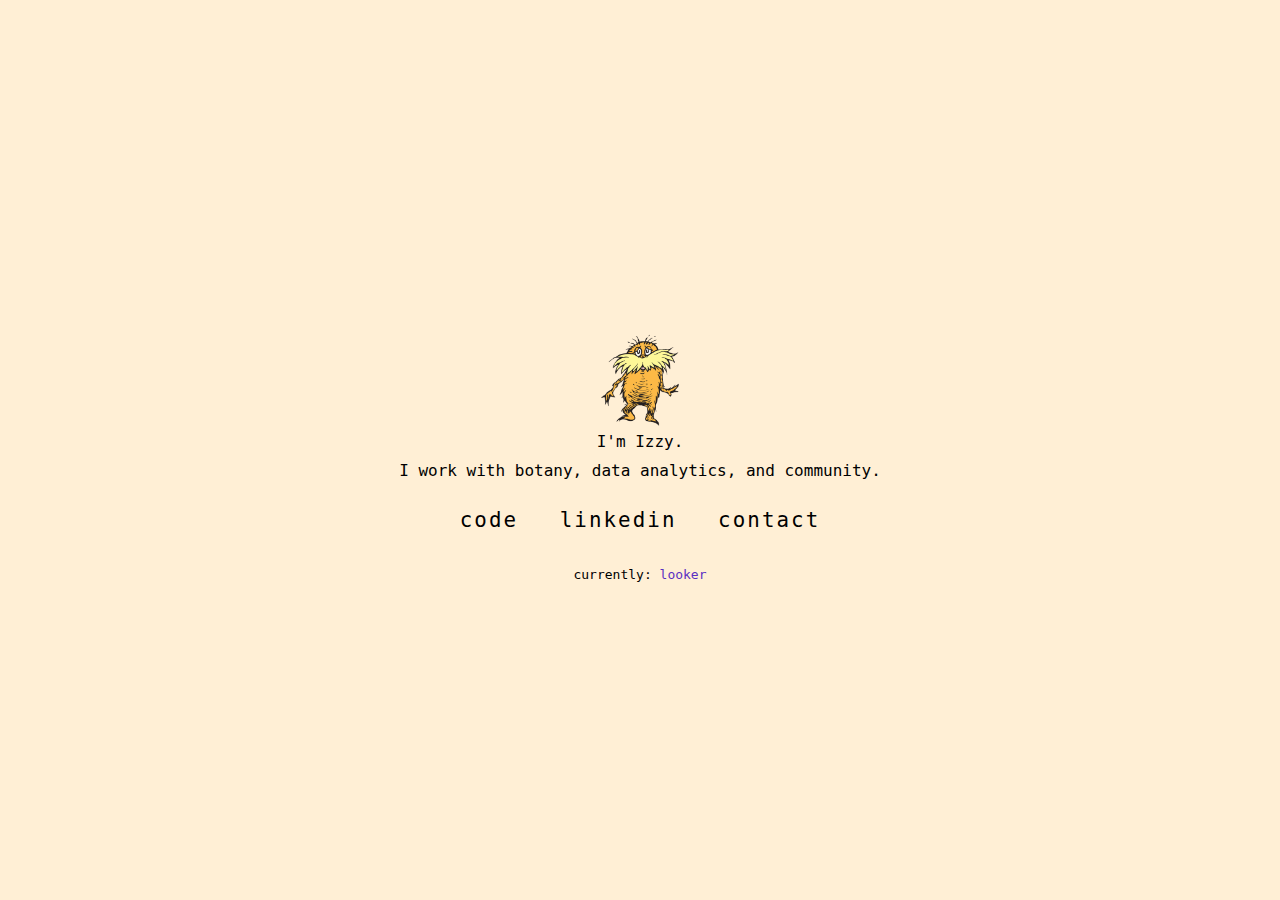
==== index.html @ 739c11a9 "first commit" ====
<head>
        <!-- Global site tag (gtag.js) - Google Analytics -->
        <script async src="https://www.googletagmanager.com/gtag/js?id=UA-156828014-2"></script>
        <script>
        window.dataLayer = window.dataLayer || [];
        function gtag(){dataLayer.push(arguments);}
        gtag('js', new Date());

        gtag('config', 'UA-156828014-2');
        </script>

        <meta charset="UTF-8">
        <link rel="stylesheet" href="styles.css">
        <meta name="viewport" content="width=device-width, initial-scale=1">
        <title>Izzy Miller</title>
</head>



<body>
        <div id="container">
                <div id="inner">
                <img src='img/lorax.png' width=10% height=auto id='profile_pic' />
                <p>I'm Izzy.</p>
                <p>I work with botany, data analytics, and community.</p>
                <ul>
                        <li><a href="https://github.com/izzymiller">code</a></li>
                        <li><a href="https://www.linkedin.com/in/izzy-miller/">linkedin</a></li>
                        <li><a href="mailto:isidoredmiller@gmail.com">contact</a></li>

                </ul>
        </div>
<div class="footer">currently: </b><font color=5A2FC2><a href="https://looker.com">looker</a></font></center>
</div>

</div>




</body></html>
---- styles.css ----
@font-face {
        font-family: monospace;
}
* { padding: 0; margin: 0; }
html,body { height: 100%; width: 100%; }
body {
        min-width: 23rem; font-family: monospace; display: table;
        background-color: papayawhip;
}
#container {
        display: table-cell; vertical-align: middle; text-align: center;
}
#inner {
        display: inline-block; padding: 1rem;
}
#inner > p {
        display: block; font-size: 1rem; padding: 0.3rem 0;
}
ul {
        display: inline-block; padding: 0.6rem 0 0.3rem 0;
}
a {
        text-decoration: none;
        color: 5A2FC2;
}

#footer {
  position: fixed;
  left: 0;
  bottom: 0;
  width: 100%;
  text-align: center;
}

li {
        list-style: none; margin: 0 0.3rem; float: left;
}
li > a {
        color: #000; font-size: 1.3rem; letter-spacing: 0.1em;
        text-decoration: none; display: block; padding: 0.9rem 1rem; align-content: center;
}
li > a:hover {
        background-color: wheat;
}

#prof {
    height: 9%;
    width: 10%;
}
#prof:hover {
    content: url('img/prof.jpg');
    height: 110px;
    width: 110px;
}
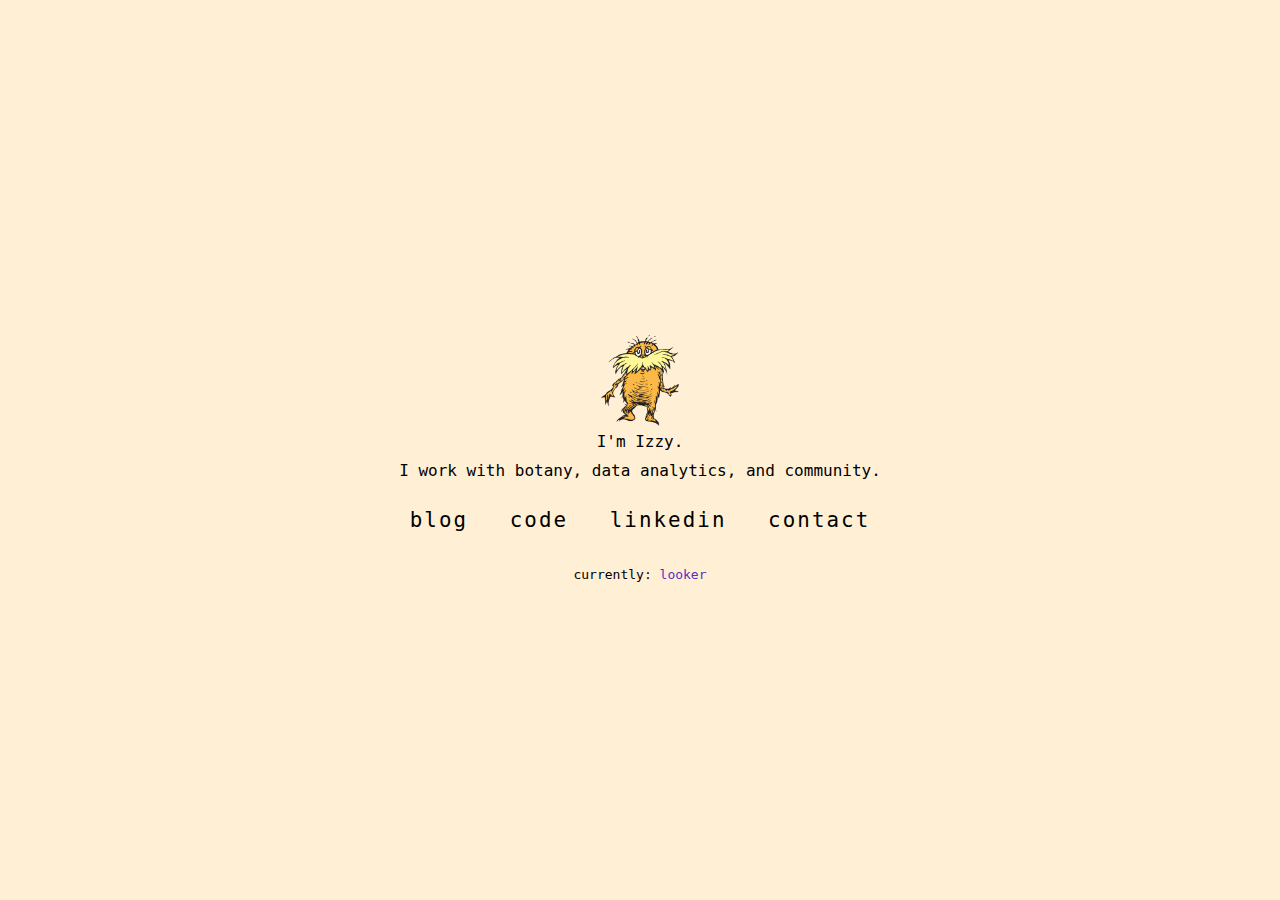
==== commit 078ce44a: "blog" ====
--- a/index.html
+++ b/index.html
@@ -24,9 +24,10 @@
                 <p>I'm Izzy.</p>
                 <p>I work with botany, data analytics, and community.</p>
                 <ul>
-                        <li><a href="https://github.com/izzymiller">code</a></li>
-                        <li><a href="https://www.linkedin.com/in/izzy-miller/">linkedin</a></li>
-                        <li><a href="mailto:isidoredmiller@gmail.com">contact</a></li>
+                        <li class="home"><a href="blog.html">blog</a></li>
+                        <li class="home"><a href="https://github.com/izzymiller">code</a></li>
+                        <li class="home"><a href="https://www.linkedin.com/in/izzy-miller/">linkedin</a></li>
+                        <li class="home"><a href="mailto:isidoredmiller@gmail.com">contact</a></li>
 
                 </ul>
         </div>
--- a/styles.css
+++ b/styles.css
@@ -23,6 +23,10 @@
         text-decoration: none;
         color: 5A2FC2;
 }
+a .goog {
+        text-decoration: none;
+        color: 4285F4;
+}
 
 #footer {
   position: fixed;
@@ -32,14 +36,14 @@
   text-align: center;
 }
 
-li {
+li.home {
         list-style: none; margin: 0 0.3rem; float: left;
 }
-li > a {
+li.home > a {
         color: #000; font-size: 1.3rem; letter-spacing: 0.1em;
         text-decoration: none; display: block; padding: 0.9rem 1rem; align-content: center;
 }
-li > a:hover {
+li.home > a:hover {
         background-color: wheat;
 }
 
@@ -52,3 +56,106 @@
     height: 110px;
     width: 110px;
 }
+
+
+.tooltip {
+        position: relative;
+        display: inline-block;
+        border-bottom: 2px solid #648265;
+      }
+
+.tooltip .tooltiptext {
+        visibility: hidden;
+        width: 120px;
+        background-color: #648265;
+        color: #fff;
+        text-align: center;
+        border-radius: 6px;
+        padding: 5px 0;
+        position: absolute;
+        z-index: 1;
+        bottom: 100%;
+        left: 50%;
+        margin-left: -60px;
+
+        /* Fade in tooltip - takes 1 second to go from 0% to 100% opac: */
+        opacity: 0;
+        transition: opacity 1s;
+}
+
+
+.tooltip:hover .tooltiptext, .tooltip:active {
+        visibility: visible;
+        opacity: 1;
+}
+
+.tooltipbig {
+        position: relative;
+        display: inline-block;
+        border-bottom: 2px solid #648265;
+      }
+
+.tooltipbig .tooltiptext {
+        visibility: hidden;
+        width: 120px;
+        background-color: #648265;
+        color: #fff;
+        text-align: center;
+        border-radius: 6px;
+        padding: 5px 0;
+        position: absolute;
+        z-index: 1;
+        bottom: 100%;
+        /* left: 50%; */
+        /* margin-left: -60px; */
+
+        /* Fade in tooltip - takes 1 second to go from 0% to 100% opac: */
+        opacity: 0;
+        transition: opacity 1s;
+}
+
+.tooltipbig:hover .tooltiptext, .tooltip:active .tooltiptext {
+        visibility: visible;
+        transform: translateX(-55%);
+        opacity: 1;
+}
+
+.ingredients {
+        margin: 2em;
+        background-color:#fff;
+        padding: 1em;
+        padding-left: 2em;
+        padding-right: 2em;
+        text-align:left;
+        width:fit-content;
+        box-shadow: -5px 10px 0px 0px rgba(0,41,158,0.3);
+        -webkit-box-shadow: -10px 10px 0px 0px rgba(0,41,158,0.3);
+        -moz-box-shadow: -10px 10px 0px 0px rgba(0,41,158,0.3);
+        border-radius: 5px;
+}
+
+/* .weeklynotes {
+        margin: 2em;
+        background-color:#fff;
+        padding: 1em;
+        text-align:left;
+        width:auto;
+        height: 50%;
+        box-shadow: -5px 10px 0px 0px rgba(0,41,158,0.3);
+        -webkit-box-shadow: -10px 10px 0px 0px rgba(0,41,158,0.3);
+        -moz-box-shadow: -10px 10px 0px 0px rgba(0,41,158,0.3);
+        border-radius: 5px;
+}
+
+.row {
+        display: flex;
+      }
+
+      .column {
+        flex: 50%;
+      } */
+
+
+html {
+scroll-behavior: smooth;
+}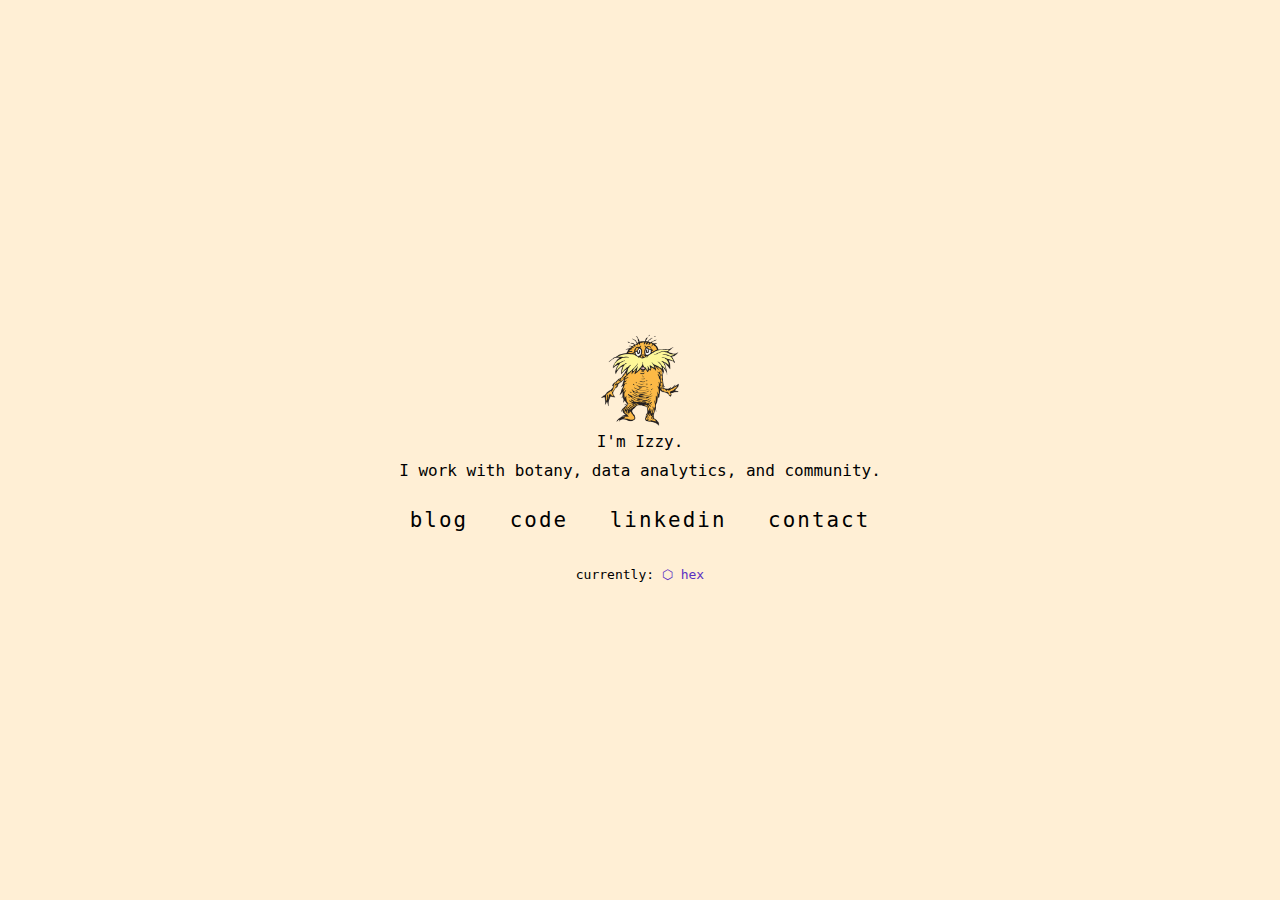
==== commit 6d810e37: "hex" ====
--- a/index.html
+++ b/index.html
@@ -31,7 +31,7 @@
 
                 </ul>
         </div>
-<div class="footer">currently: </b><font color=5A2FC2><a href="https://looker.com">looker</a></font></center>
+<div class="footer">currently: </b><font color=f5c0c0><a href="https://hex.tech">⬡ hex</a></font></center>
 </div>
 
 </div>
--- a/styles.css
+++ b/styles.css
@@ -17,7 +17,7 @@
         display: block; font-size: 1rem; padding: 0.3rem 0;
 }
 ul {
-        display: inline-block; padding: 0.6rem 0 0.3rem 0;
+        display: inline-block; list-style-type:none; padding: 0.6rem 0 0.3rem 0;
 }
 a {
         text-decoration: none;
@@ -45,6 +45,21 @@
 }
 li.home > a:hover {
         background-color: wheat;
+}
+
+.hex {
+        margin: 1em;
+        box-shadow:
+  0 1.3px 2.2px rgba(0, 0, 0, 0.02),
+  0 3.2px 5.3px rgba(0, 0, 0, 0.028),
+  0 6px 10px rgba(0, 0, 0, 0.035),
+  0 10.7px 17.9px rgba(0, 0, 0, 0.042),
+  0 20.1px 33.4px rgba(0, 0, 0, 0.05),
+  0 48px 80px rgba(0, 0, 0, 0.07)
+;
+
+border-radius: 4px;
+
 }
 
 #prof {
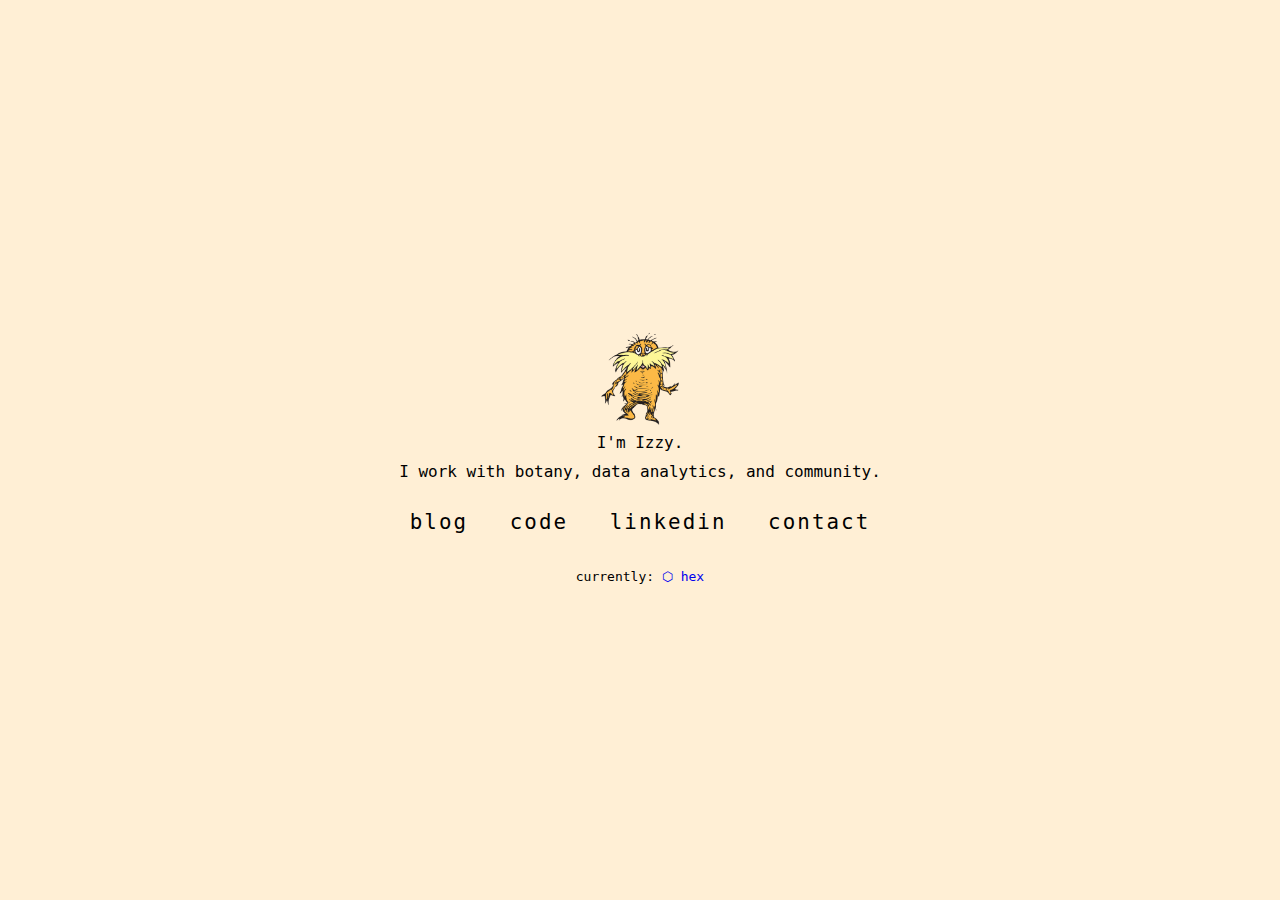
==== commit e3efce96: "html" ====
--- a/index.html
+++ b/index.html
@@ -1,3 +1,4 @@
+<!doctype html>
 <head>
         <!-- Global site tag (gtag.js) - Google Analytics -->
         <script async src="https://www.googletagmanager.com/gtag/js?id=UA-156828014-2"></script>
@@ -23,7 +24,7 @@
                 <img src='img/lorax.png' width=10% height=auto id='profile_pic' />
                 <p>I'm Izzy.</p>
                 <p>I work with botany, data analytics, and community.</p>
-                <ul>
+                <ul class="pages">
                         <li class="home"><a href="blog.html">blog</a></li>
                         <li class="home"><a href="https://github.com/izzymiller">code</a></li>
                         <li class="home"><a href="https://www.linkedin.com/in/izzy-miller/">linkedin</a></li>
--- a/styles.css
+++ b/styles.css
@@ -9,6 +9,14 @@
 }
 #container {
         display: table-cell; vertical-align: middle; text-align: center;
+}
+@media only screen 
+  and (min-device-width: 375px) 
+  and (max-device-width: 812px) 
+  and (-webkit-min-device-pixel-ratio: 3) { 
+        #container {
+                width: 812px
+        }
 }
 #inner {
         display: inline-block; padding: 1rem;
@@ -45,6 +53,16 @@
 }
 li.home > a:hover {
         background-color: wheat;
+}
+
+li.blog {
+        line-height: 2;
+}
+
+.pages {
+        display: flex;
+        justify-content: center;
+        flex-wrap: wrap;
 }
 
 .hex {
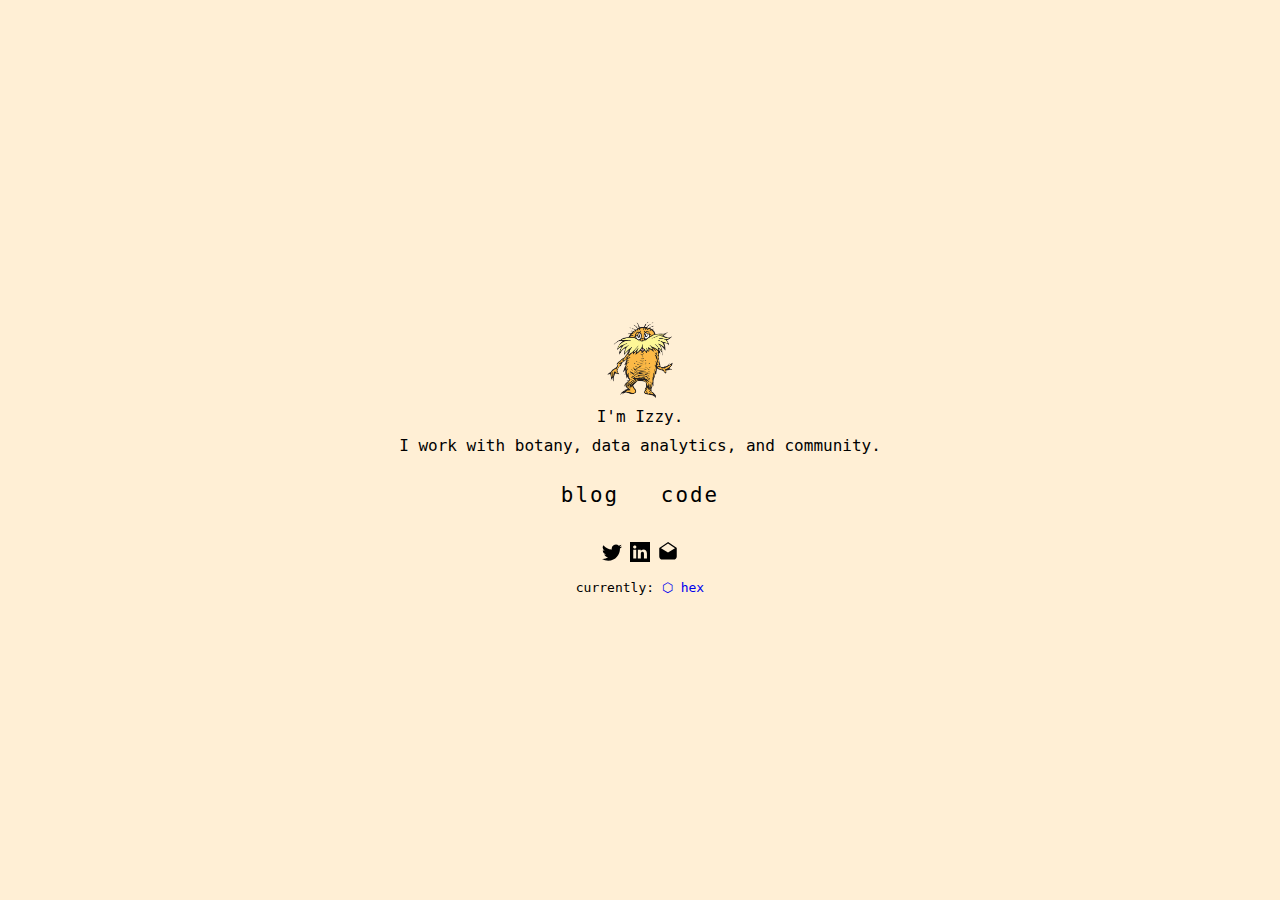
==== commit 53a1e4c3: "tidy home" ====
--- a/index.html
+++ b/index.html
@@ -27,10 +27,51 @@
                 <ul class="pages">
                         <li class="home"><a href="blog.html">blog</a></li>
                         <li class="home"><a href="https://github.com/izzymiller">code</a></li>
-                        <li class="home"><a href="https://www.linkedin.com/in/izzy-miller/">linkedin</a></li>
-                        <li class="home"><a href="mailto:isidoredmiller@gmail.com">contact</a></li>
 
                 </ul>
+        </div>
+        <div class="footer" style="gap: 20px;">
+                <center>
+                <!-- twitter -->
+                <a
+        href="https://twitter.com/isidoremiller?ref_src=twsrc%5Etfw"
+        target="_blank"
+      >
+        <svg
+          xmlns="http://www.w3.org/2000/svg"
+          width="20"
+          height="20"
+          fill="black"
+          class="bi bi-twitter"
+          viewBox="0 0 16 16"
+        >
+          <path
+            d="M5.026 15c6.038 0 9.341-5.003 9.341-9.334 0-.14 0-.282-.006-.422A6.685 6.685 0 0 0 16 3.542a6.658 6.658 0 0 1-1.889.518 3.301 3.301 0 0 0 1.447-1.817 6.533 6.533 0 0 1-2.087.793A3.286 3.286 0 0 0 7.875 6.03a9.325 9.325 0 0 1-6.767-3.429 3.289 3.289 0 0 0 1.018 4.382A3.323 3.323 0 0 1 .64 6.575v.045a3.288 3.288 0 0 0 2.632 3.218 3.203 3.203 0 0 1-.865.115 3.23 3.23 0 0 1-.614-.057 3.283 3.283 0 0 0 3.067 2.277A6.588 6.588 0 0 1 .78 13.58a6.32 6.32 0 0 1-.78-.045A9.344 9.344 0 0 0 5.026 15z"
+          />
+        </svg>
+      </a>
+      <!-- linkedin -->
+      <a href="https://www.linkedin.com/in/izzy-miller/" target="_blank">
+        <svg fill="#000000" height="20" width="20" version="1.1" id="Layer_1" xmlns="http://www.w3.org/2000/svg" xmlns:xlink="http://www.w3.org/1999/xlink" viewBox="0 0 455 455" xml:space="preserve">
+            <g>
+                <path style="fill-rule:evenodd;clip-rule:evenodd;" d="M0,0v455h455V0H0z M141.522,378.002H74.016V174.906h67.506V378.002z M107.769,147.186h-0.446C84.678,147.186,70,131.585,70,112.085c0-19.928,15.107-35.087,38.211-35.087 c23.109,0,37.31,15.159,37.752,35.087C145.963,131.585,131.32,147.186,107.769,147.186z M385,378.002h-67.524V269.345 c0-27.291-9.756-45.92-34.195-45.92c-18.664,0-29.755,12.543-34.641,24.693c-1.776,4.34-2.24,10.373-2.24,16.459v113.426h-67.537 c0,0,0.905-184.043,0-203.096H246.4v28.779c8.973-13.807,24.986-33.547,60.856-33.547c44.437,0,77.744,29.02,77.744,91.398V378.002 z"/>
+            </g>
+        </svg>
+    </a>
+
+      <!-- email -->
+      <a href="mailto:isidoredmiller@gmail.com" target="_blank">
+        <svg fill="#000000" height="20" width="20" version="1.1" id="Icons" xmlns="http://www.w3.org/2000/svg" xmlns:xlink="http://www.w3.org/1999/xlink" 
+	 viewBox="0 0 32 32" xml:space="preserve">
+<path d="M30,9.9C30,9.9,30,9.8,30,9.9c0-0.2-0.1-0.3-0.1-0.4c0,0,0,0,0,0c0,0,0,0,0,0c-0.1-0.1-0.1-0.2-0.2-0.3c0,0,0,0,0,0
+	c0,0,0,0,0,0l-13-9c-0.3-0.2-0.8-0.2-1.1,0l-13,9c0,0,0,0,0,0c0,0,0,0,0,0C2.3,9.3,2.2,9.4,2.2,9.4c0,0,0,0,0,0c0,0,0,0,0,0
+	C2.1,9.6,2,9.7,2,9.8c0,0,0,0,0,0.1c0,0,0,0.1,0,0.1v13c0,2.8,2.2,5,5,5h18c2.8,0,5-2.2,5-5V10C30,10,30,9.9,30,9.9z M16,2.2
+	L27.2,10L16,16.8L4.8,10L16,2.2z"/>
+</svg>
+    </a>
+      <br />
+      <br />
+</center>
         </div>
 <div class="footer">currently: </b><font color=f5c0c0><a href="https://hex.tech">⬡ hex</a></font></center>
 </div>
--- a/styles.css
+++ b/styles.css
@@ -1,39 +1,141 @@
 @font-face {
-        font-family: monospace;
-}
-* { padding: 0; margin: 0; }
-html,body { height: 100%; width: 100%; }
+  font-family: monospace;
+}
+* {
+  padding: 0;
+  margin: 0;
+}
+html,
 body {
-        min-width: 23rem; font-family: monospace; display: table;
-        background-color: papayawhip;
+  height: 100vh;
+  width: 100%;
+}
+body {
+  min-width: 23rem;
+  font-family: monospace;
+  display: table;
+  background-color: papayawhip;
+}
+
+body {
+  max-width: 1080px;
+  margin: 0 auto !important;
+  float: none !important;
 }
 #container {
-        display: table-cell; vertical-align: middle; text-align: center;
-}
-@media only screen 
-  and (min-device-width: 375px) 
-  and (max-device-width: 812px) 
-  and (-webkit-min-device-pixel-ratio: 3) { 
-        #container {
-                width: 812px
-        }
+  display: table-cell;
+  vertical-align: middle;
+  text-align: center;
+}
+@media only screen and (min-device-width: 375px) and (max-device-width: 812px) and (-webkit-min-device-pixel-ratio: 3) {
+  #container {
+    width: 812px;
+  }
 }
 #inner {
-        display: inline-block; padding: 1rem;
+  display: inline-block;
+  padding: 1rem;
 }
 #inner > p {
-        display: block; font-size: 1rem; padding: 0.3rem 0;
+  display: block;
+  font-size: 1rem;
+  padding: 0.3rem 0;
 }
 ul {
-        display: inline-block; list-style-type:none; padding: 0.6rem 0 0.3rem 0;
+  display: inline-block;
+  list-style-type: none;
+  padding: 0.6rem 0 0.3rem 0;
 }
 a {
-        text-decoration: none;
-        color: 5A2FC2;
+  text-decoration: none;
+  color: 5a2fc2;
 }
 a .goog {
-        text-decoration: none;
-        color: 4285F4;
+  text-decoration: none;
+  color: 4285f4;
+}
+
+.top-element {
+  padding-bottom: 2px;
+  padding-top: 2px;
+}
+
+.maintext {
+  max-width: 80vw;
+  margin-bottom: 5em;
+}
+
+.maintext img {
+  margin-top: 1em;
+  margin-bottom: 1em;
+  box-shadow: -5px 10px 0px 0px rgba(0, 41, 158, 0.3);
+  -webkit-box-shadow: -10px 10px 0px 0px rgba(0, 41, 158, 0.3);
+  -moz-box-shadow: -10px 10px 0px 0px rgba(0, 41, 158, 0.3);
+  border-radius: 5px;
+}
+
+@media (max-width: 768px) {
+  .maintext strong {
+      font-weight: 800;
+      -webkit-text-size-adjust: 100%;
+  }
+}
+
+ol {
+  max-width: 90%;
+  padding: 1em;
+  margin: 1em 0;
+  line-height: 27px;
+  font-weight: 500;
+  font-size: 16px;
+  font-family: "Merriweather", serif;
+  text-align: left;
+  padding-top: 10px;
+}
+ol li::marker {
+  font-weight: bold;
+}
+
+.maintext p {
+  line-height: 27px;
+  -webkit-font-smoothing: antialiased;
+  font-weight: 500;
+  font-size: 16px;
+  font-family: "Merriweather", serif;
+  text-align: left;
+  padding-top: 10px;
+}
+.maintext strong {
+  font-weight: 900;
+  -webkit-font-smoothing: antialiased;
+}
+
+.maintext .blog-heading {
+  -webkit-font-smoothing: antialiased;
+  text-align: left;
+  padding-bottom: 1em;
+  padding-top: 1em;
+  font-family: "Merriweather";
+}
+
+.emgithub-container .code-area {
+  max-height: 300px;
+  overflow-y: scroll;
+}
+
+.hexembed {
+  padding-top: 10px;
+}
+
+.iphone-vid {
+  border-radius: 8px;
+  margin-bottom: 10px;
+  margin-top: 10px;
+}
+
+.gist-data {
+  max-height: 300px;
+  overflow-y: scroll;
 }
 
 #footer {
@@ -45,126 +147,144 @@
 }
 
 li.home {
-        list-style: none; margin: 0 0.3rem; float: left;
+  list-style: none;
+  margin: 0 0.3rem;
+  float: left;
 }
 li.home > a {
-        color: #000; font-size: 1.3rem; letter-spacing: 0.1em;
-        text-decoration: none; display: block; padding: 0.9rem 1rem; align-content: center;
+  color: #000;
+  font-size: 1.3rem;
+  letter-spacing: 0.1em;
+  text-decoration: none;
+  display: block;
+  padding: 0.9rem 1rem;
+  align-content: center;
 }
 li.home > a:hover {
-        background-color: wheat;
+  background-color: wheat;
 }
 
 li.blog {
-        line-height: 2;
+  line-height: 2;
 }
 
 .pages {
-        display: flex;
-        justify-content: center;
-        flex-wrap: wrap;
+  display: flex;
+  justify-content: center;
+  flex-wrap: wrap;
 }
 
 .hex {
-        margin: 1em;
-        box-shadow:
-  0 1.3px 2.2px rgba(0, 0, 0, 0.02),
-  0 3.2px 5.3px rgba(0, 0, 0, 0.028),
-  0 6px 10px rgba(0, 0, 0, 0.035),
-  0 10.7px 17.9px rgba(0, 0, 0, 0.042),
-  0 20.1px 33.4px rgba(0, 0, 0, 0.05),
-  0 48px 80px rgba(0, 0, 0, 0.07)
-;
-
-border-radius: 4px;
-
+  margin: 1em;
+  box-shadow: 0 1.3px 2.2px rgba(0, 0, 0, 0.02),
+    0 3.2px 5.3px rgba(0, 0, 0, 0.028), 0 6px 10px rgba(0, 0, 0, 0.035),
+    0 10.7px 17.9px rgba(0, 0, 0, 0.042), 0 20.1px 33.4px rgba(0, 0, 0, 0.05),
+    0 48px 80px rgba(0, 0, 0, 0.07);
+  flex-grow: 1;
+  height: 90%;
+  border-radius: 4px;
 }
 
 #prof {
-    height: 9%;
-    width: 10%;
+  height: 9%;
+  width: 10%;
 }
 #prof:hover {
-    content: url('img/prof.jpg');
-    height: 110px;
-    width: 110px;
-}
-
+  content: url("img/prof.jpg");
+  height: 110px;
+  width: 110px;
+}
 
 .tooltip {
-        position: relative;
-        display: inline-block;
-        border-bottom: 2px solid #648265;
-      }
+  position: relative;
+  display: inline-block;
+  border-bottom: 2px solid #648265;
+}
 
 .tooltip .tooltiptext {
-        visibility: hidden;
-        width: 120px;
-        background-color: #648265;
-        color: #fff;
-        text-align: center;
-        border-radius: 6px;
-        padding: 5px 0;
-        position: absolute;
-        z-index: 1;
-        bottom: 100%;
-        left: 50%;
-        margin-left: -60px;
-
-        /* Fade in tooltip - takes 1 second to go from 0% to 100% opac: */
-        opacity: 0;
-        transition: opacity 1s;
-}
-
-
-.tooltip:hover .tooltiptext, .tooltip:active {
-        visibility: visible;
-        opacity: 1;
+  visibility: hidden;
+  width: 250px;
+  background-color: #648265;
+  color: #fff;
+  text-align: center;
+  border-radius: 6px;
+  padding: 5px 0;
+  position: absolute;
+  z-index: 1;
+  bottom: 100%;
+  left: 50%;
+  margin-left: -60px;
+
+  /* Fade in tooltip - takes 1 second to go from 0% to 100% opac: */
+  opacity: 0;
+  transition: opacity 1s;
+}
+
+.tooltip:hover .tooltiptext,
+.tooltip:active {
+  visibility: visible;
+  opacity: 1;
 }
 
 .tooltipbig {
-        position: relative;
-        display: inline-block;
-        border-bottom: 2px solid #648265;
-      }
+  position: relative;
+  display: inline-block;
+  border-bottom: 2px solid #648265;
+}
 
 .tooltipbig .tooltiptext {
-        visibility: hidden;
-        width: 120px;
-        background-color: #648265;
-        color: #fff;
-        text-align: center;
-        border-radius: 6px;
-        padding: 5px 0;
-        position: absolute;
-        z-index: 1;
-        bottom: 100%;
-        /* left: 50%; */
-        /* margin-left: -60px; */
-
-        /* Fade in tooltip - takes 1 second to go from 0% to 100% opac: */
-        opacity: 0;
-        transition: opacity 1s;
-}
-
-.tooltipbig:hover .tooltiptext, .tooltip:active .tooltiptext {
-        visibility: visible;
-        transform: translateX(-55%);
-        opacity: 1;
+  visibility: hidden;
+  width: 120px;
+  background-color: #648265;
+  color: #fff;
+  text-align: center;
+  border-radius: 6px;
+  padding: 5px 0;
+  position: absolute;
+  z-index: 1;
+  bottom: 100%;
+  /* left: 50%; */
+  /* margin-left: -60px; */
+
+  /* Fade in tooltip - takes 1 second to go from 0% to 100% opac: */
+  opacity: 0;
+  transition: opacity 1s;
+}
+
+.tooltipbig:hover .tooltiptext,
+.tooltip:active .tooltiptext {
+  visibility: visible;
+  transform: translateX(-55%);
+  opacity: 1;
 }
 
 .ingredients {
-        margin: 2em;
-        background-color:#fff;
-        padding: 1em;
-        padding-left: 2em;
-        padding-right: 2em;
-        text-align:left;
-        width:fit-content;
-        box-shadow: -5px 10px 0px 0px rgba(0,41,158,0.3);
-        -webkit-box-shadow: -10px 10px 0px 0px rgba(0,41,158,0.3);
-        -moz-box-shadow: -10px 10px 0px 0px rgba(0,41,158,0.3);
-        border-radius: 5px;
+  margin: 2em;
+  background-color: #fff;
+  padding: 1em;
+  padding-left: 2em;
+  padding-right: 2em;
+  text-align: left;
+  width: fit-content;
+  box-shadow: -5px 10px 0px 0px rgba(0, 41, 158, 0.3);
+  -webkit-box-shadow: -10px 10px 0px 0px rgba(0, 41, 158, 0.3);
+  -moz-box-shadow: -10px 10px 0px 0px rgba(0, 41, 158, 0.3);
+  border-radius: 5px;
+}
+
+aside {
+  margin: 2em;
+  font-size: 14px;
+  background-color: #fff;
+  padding: 1em;
+  padding-left: 2em;
+  padding-right: 2em;
+  text-align: left;
+  width: fit-content;
+  box-shadow: -5px 10px 0px 0px rgba(0, 41, 158, 0.3);
+  -webkit-box-shadow: -10px 10px 0px 0px rgba(0, 41, 158, 0.3);
+  -moz-box-shadow: -10px 10px 0px 0px rgba(0, 41, 158, 0.3);
+  border-radius: 5px;
 }
 
 /* .weeklynotes {
@@ -188,7 +308,7 @@
         flex: 50%;
       } */
 
-
 html {
-scroll-behavior: smooth;
-}+  scroll-behavior: smooth;
+}
+
